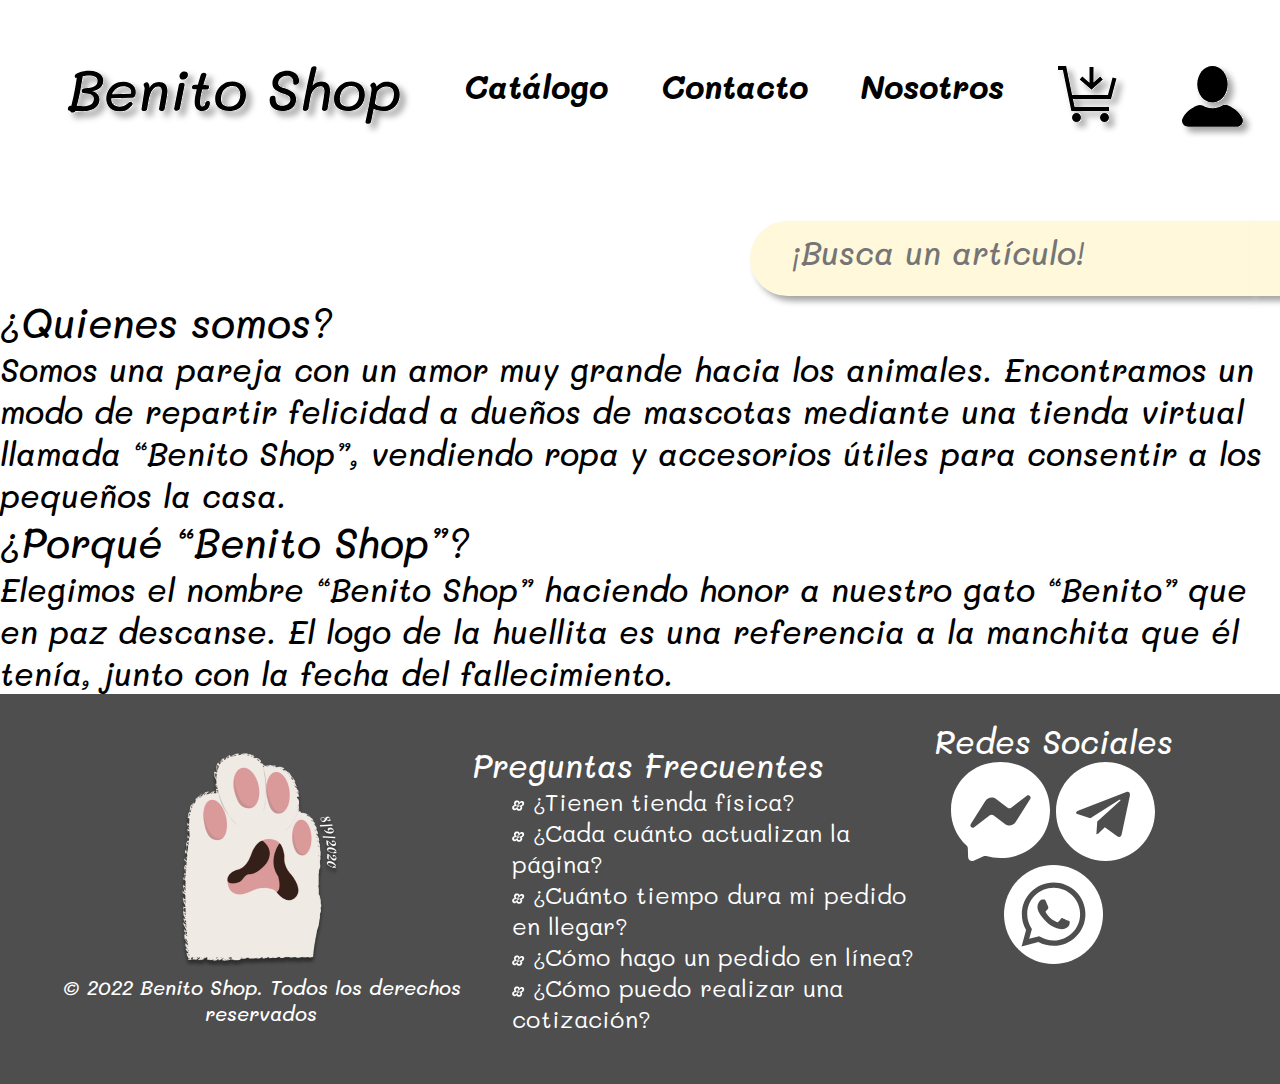
==== about_us.html @ 9e242aef "Se agregan archivos html" ====
<!DOCTYPE html>
<html lang="es">
<head>
  <meta charset="UTF-8">
  <meta http-equiv="X-UA-Compatible" content="IE=edge">
  <meta name="viewport" content="width=device-width, initial-scale=1.0">
  <!--Fuente-->
  <link rel="preconnect" href="https://fonts.googleapis.com">
  <link rel="preconnect" href="https://fonts.gstatic.com" crossorigin>
  <link href="https://fonts.googleapis.com/css2?family=Mali:ital,wght@0,200;0,300;0,400;0,500;0,600;0,700;1,200;1,300;1,400;1,500;1,600;1,700&display=swap" rel="stylesheet">
  <!--Hoja de estilos-->
  <link rel="icon" href="img/patita-logo.png">
  <link rel="stylesheet" href="css/styles.css">
  <title>NOSOTROS | Benito Shop</title>
</head>
<body>
  <div id="wrapper">
    <header>
      <nav>
        <div class="nav-principal">
          <ul>
            <li><a href="index.html"><img src="img/logo1.svg"></a></li>
            <li><a href="#">Catálogo</a></li>
            <li><a href="#">Contacto</a></li>
            <li><a href="about_us.html">Nosotros</a></li>
            <li><a href="#"><img src="img/Carrito.svg" alt="Enlace hacía carrito de compras"></a></li>
            <li><a href="#"><img src="img/user.svg" alt="Enlace hacia perfil"></a></li>
          </ul>
        </div>
        <div>
          <form>
            <div class="search-input">
              <input type="search" class="search-input__bar" name="search" placeholder="¡Busca un artículo!">
              <input class="button--submit" src="img/lupa.svg" type="image">
            </div>
          </form>
        </div>
      </nav>
    </header>

    <div class="content about-us blur-white">
      <div class="about-us__content">
        <h3>¿Quienes somos?</h3>
        <p>Somos una pareja con un amor muy grande hacia los animales. Encontramos un modo de repartir felicidad a dueños de mascotas mediante una tienda virtual llamada “Benito Shop”, vendiendo ropa y accesorios útiles para consentir a los pequeños la casa.</p>
      </div>
      <div class="about-us__content">
        <h3>¿Porqué “Benito Shop”?</h3>
        <p>Elegimos el nombre “Benito Shop” haciendo honor a nuestro gato “Benito” que en paz descanse. El logo de la huellita es una referencia a la manchita que él tenía, junto con la fecha del fallecimiento.</p>
      </div>
    </div>

    <footer class="footer">
      <div class="footer__copyright">
        <img class="copyright" src="img/patita-logo.png">
        <p>© 2022 Benito Shop. Todos los derechos reservados</p>
      </div>
      <div class="footer__questions">
        <p>Preguntas Frecuentes</p>
        <ul>
          <li><img src="img/punto.png"> ¿Tienen tienda física?</li>
          <li><img src="img/punto.png"> ¿Cada cuánto actualizan la página?</li>
          <li><img src="img/punto.png"> ¿Cuánto tiempo dura mi pedido en llegar?</li>
          <li><img src="img/punto.png"> ¿Cómo hago un pedido en línea?</li>
          <li><img src="img/punto.png"> ¿Cómo puedo realizar una cotización?</li>
        </ul>
      </div>
      <div class="footer__social">
        <p>Redes Sociales</p>
        <a href="https://www.facebook.com/messages/t/102359524991387"><img src="img/Messenger.svg" alt="Enlace vía Messenger"></a>
        <a href=""><img src="img/Telegram.svg" alt="Enlace vía Telegram"></a>
        <a href=""><img src="img/WhatsApp.svg" alt="Enlace vía WhatsApp"></a>
      </div>
    </footer>
  </div>
</body>
</html>
---- css/styles.css ----
@charset "UTF-8";
* {
  font-family: "Mali", cursive;
  margin: 0;
}

h1 {
  font-size: 75px;
  font-style: italic;
  font-weight: 600;
}

h2 {
  font-size: 64px;
  font-style: italic;
  font-weight: 500;
}

h3 {
  font-size: 40px;
  font-style: italic;
  font-weight: 500;
}

p {
  font-size: 32px;
  font-style: italic;
  font-weight: 500;
}

.design-text p {
  margin: 20px;
}

/*Navegación*/
.nav-principal ul {
  list-style: none;
  display: flex;
  justify-content: space-around;
  margin-top: 65px;
  margin-bottom: 75px;
}

.nav-principal a {
  text-decoration: none;
  color: black;
  font-style: italic;
  font-weight: 700;
  font-size: 32px;
}

.nav-principal a:hover {
  transition: all 0.2s;
  text-shadow: 5px 5px 6px rgba(0, 0, 0, 0.36);
}

.nav-principal svg:hover {
  box-shadow: 5px 5px 6px rgba(0, 0, 0, 0.36);
}

.search-input {
  display: flex;
  align-items: center;
  margin-left: 750px;
}

.search-input__bar {
  box-shadow: 5px 5px 6px rgba(0, 0, 0, 0.36);
  min-height: 75px;
  min-width: 500px;
  padding: 10px 5px;
  font-size: 15px;
  border: none;
  background: #FFF8DB;
  border-radius: 87px 0px 0px 87px;
}

.search-input__bar::placeholder {
  padding-left: 37px;
  font-style: italic;
  font-weight: 500;
  font-size: 32px;
}

.button--submit {
  box-shadow: 5px 5px 6px rgba(0, 0, 0, 0.36);
  min-height: 65px;
  padding: 5px 50px;
  border: none;
  border-radius: 0px 87px 87px 0px;
  background: #FFF8DB;
  transition: background-color 0.3s ease-in-out;
  width: 30px;
}

.search-input__bar:focus {
  padding-left: 37px;
  font-style: italic;
  font-weight: 500;
  font-size: 32px;
  outline: none;
}

/*Botones*/
.button-white--big {
  background: white;
  border-radius: 25px;
  border: none;
  box-shadow: 10px 12px 7px -1px rgba(0, 0, 0, 0.25);
  color: black;
  font-size: 44px;
  font-style: italic;
  font-weight: 700;
  padding: 18px;
  text-decoration: none;
}

.button-white--small {
  background: white;
  border-radius: 19px;
  border: none;
  box-shadow: 10px 12px 7px -1px rgba(0, 0, 0, 0.25);
  color: black;
  font-size: 23px;
  font-style: italic;
  font-weight: 500;
  padding: 18px;
  text-decoration: none;
}

.button-white--x {
  background: white;
  border-radius: 42px;
  border: none;
  box-shadow: 10px 12px 7px -1px rgba(0, 0, 0, 0.25);
  color: black;
  font-size: 55px;
  font-weight: 500;
  padding: 5px 40px;
  text-decoration: none;
}

.button-white--big:hover, .button-white--small:hover, .button-white--x:hover {
  background: #D6D6D6;
  transition: all 0.2s;
}

.button-white--big:active, .button-white--small:active, .button-white--x:hover {
  background: #C0C0C0;
  color: white;
}

.button-yellow--small {
  background: #FEEB9C;
  border-radius: 20px;
  box-shadow: 10px 12px 7px -1px rgba(0, 0, 0, 0.25);
  color: black;
  font-size: 30px;
  font-weight: 500;
  padding: 10px 40px;
  text-decoration: none;
}

.button-yellow--small2 {
  background: #FFF8DB;
  border-radius: 20px;
  box-shadow: 10px 12px 7px -1px rgba(0, 0, 0, 0.25);
  color: black;
  font-size: 30px;
  font-weight: 500;
  padding: 10px 40px;
  text-decoration: none;
}

.button-yellow--small:hover, .button-yellow--small2:hover {
  background: #DFC764;
  transition: all 0.2s;
}

.button-yellow--small:active, .button-yellow--small2:active {
  background: #C6B058;
  color: white;
}

/*Paleta Colores*/
.color-containers {
  border: 1px solid black;
  padding: 15px 10px;
  width: 5%;
}

.color1 {
  background: #C6B058;
}

.color2 {
  background: #DFC764;
}

.color3 {
  background: #FEEB9C;
}

.color4 {
  background: rgba(223, 199, 100, 0.39);
}

.color5 {
  background: #FFF8DB;
}

.color6 {
  background: black;
  color: white;
}

.color7 {
  background: #D9D9D9;
}

.color8 {
  background: #6A6A6A;
}

.color9 {
  background: #C0C0C0;
}

.color10 {
  background: #D6D6D6;
}

.color11 {
  background: white;
}

/*Footer*/
footer {
  padding: 0;
  align-items: center;
  background: #4E4E4E;
  color: white;
  display: flex;
  justify-content: space-between;
  padding: 50px;
}

.footer__questions ul {
  align-items: center;
  font-size: 24px;
  list-style: none;
  text-decoration: none;
}

.footer__copyright {
  text-align: center;
}
.footer__copyright p {
  font-size: 20px;
}

.footer__social {
  margin-right: 50px;
  position: relative;
  text-align: center;
  top: -45px;
}

.cart-page {
  width: 100vw;
}

/*# sourceMappingURL=styles.css.map */
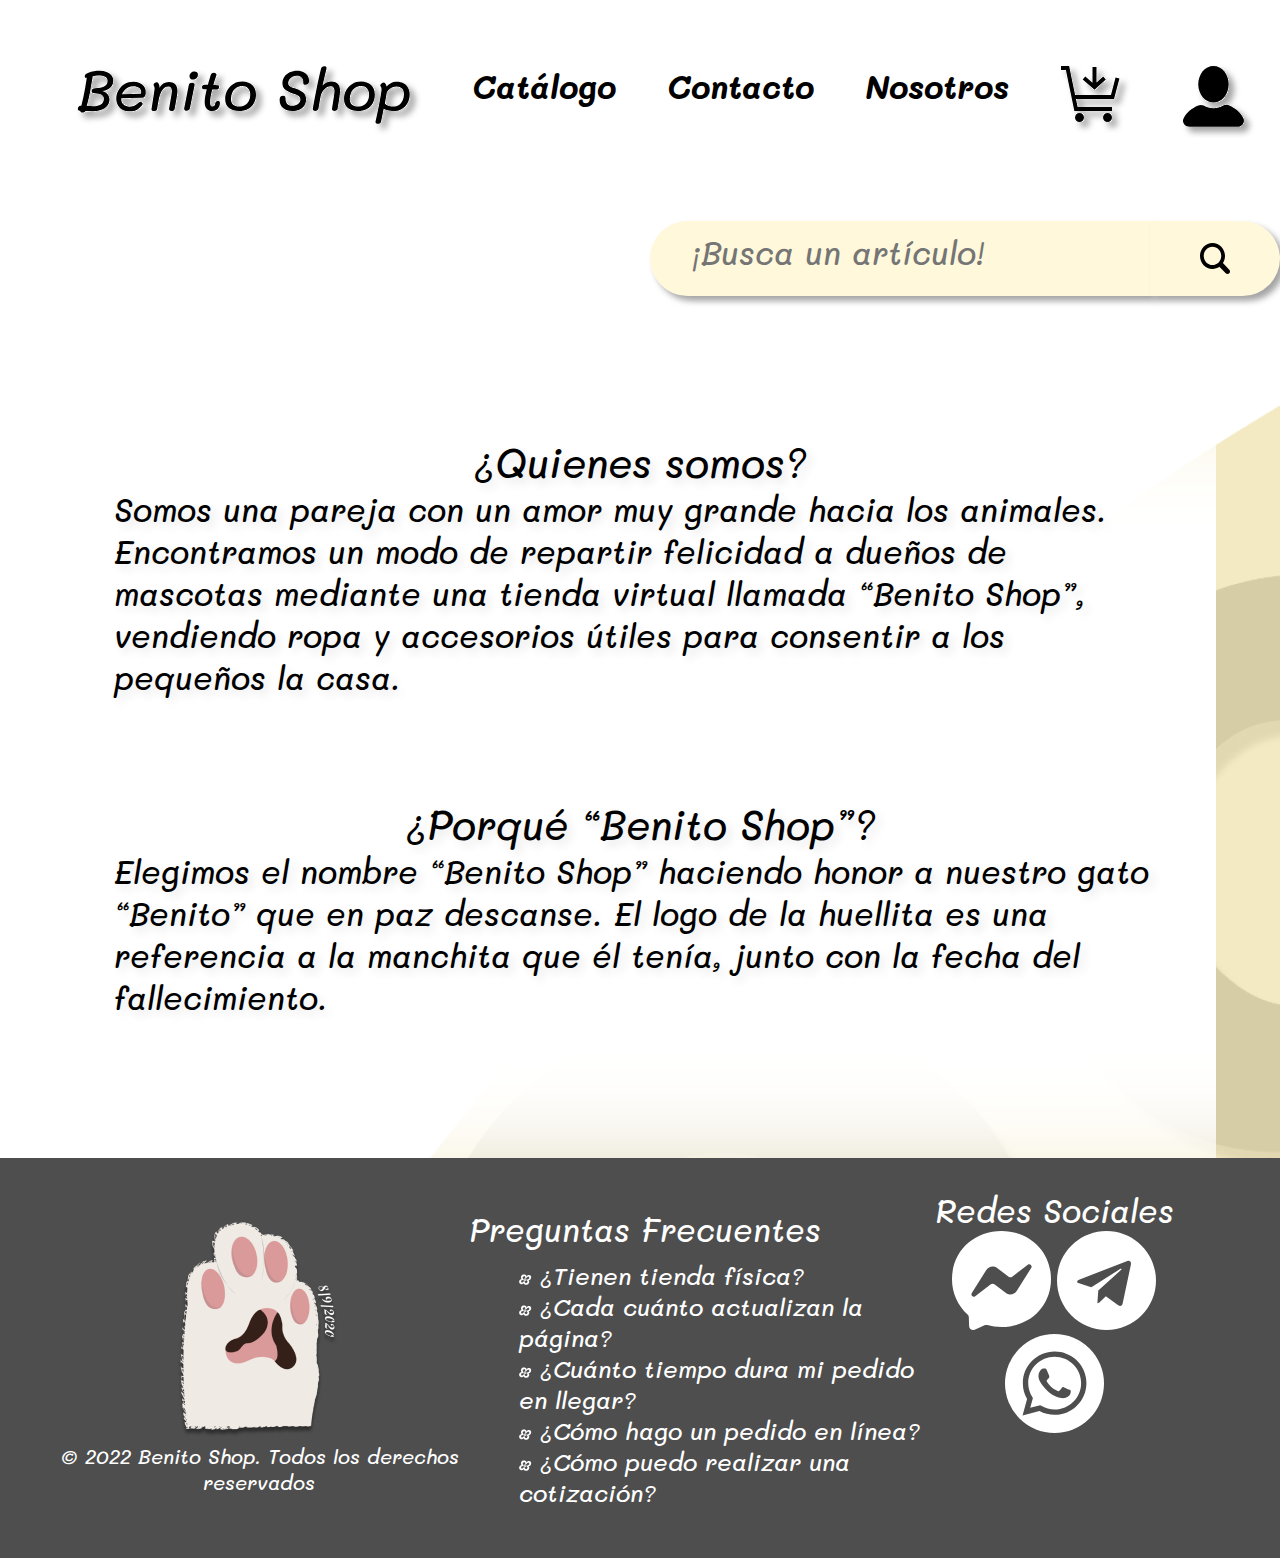
==== commit d7d430bb: "Se agrega página de contact" ====
--- a/about_us.html
+++ b/about_us.html
@@ -1,5 +1,5 @@
 <!DOCTYPE html>
-<html lang="es">
+<html lang="en">
 <head>
   <meta charset="UTF-8">
   <meta http-equiv="X-UA-Compatible" content="IE=edge">
--- a/css/styles.css
+++ b/css/styles.css
@@ -28,10 +28,6 @@
   font-weight: 500;
 }
 
-.design-text p {
-  margin: 20px;
-}
-
 /*Navegación*/
 .nav-principal ul {
   list-style: none;
@@ -54,14 +50,10 @@
   text-shadow: 5px 5px 6px rgba(0, 0, 0, 0.36);
 }
 
-.nav-principal svg:hover {
-  box-shadow: 5px 5px 6px rgba(0, 0, 0, 0.36);
-}
-
 .search-input {
   display: flex;
   align-items: center;
-  margin-left: 750px;
+  margin-left: 650px;
 }
 
 .search-input__bar {
@@ -71,11 +63,11 @@
   padding: 10px 5px;
   font-size: 15px;
   border: none;
-  background: #FFF8DB;
+  background: #fff8DB;
   border-radius: 87px 0px 0px 87px;
 }
 
-.search-input__bar::placeholder {
+.search-input__bar::placeholder, textarea {
   padding-left: 37px;
   font-style: italic;
   font-weight: 500;
@@ -88,7 +80,7 @@
   padding: 5px 50px;
   border: none;
   border-radius: 0px 87px 87px 0px;
-  background: #FFF8DB;
+  background: #fff8DB;
   transition: background-color 0.3s ease-in-out;
   width: 30px;
 }
@@ -141,17 +133,19 @@
 }
 
 .button-white--big:hover, .button-white--small:hover, .button-white--x:hover {
-  background: #D6D6D6;
-  transition: all 0.2s;
+  background: #d6d6d6;
+  transition: all 0.3s ease-in-out;
+  box-shadow: 2px 1px 16px 5px rgba(0, 0, 0, 0.404);
 }
 
 .button-white--big:active, .button-white--small:active, .button-white--x:hover {
-  background: #C0C0C0;
+  background: #c0c0c0;
   color: white;
+  transform: scale(0.8);
 }
 
 .button-yellow--small {
-  background: #FEEB9C;
+  background: #feeb9c;
   border-radius: 20px;
   box-shadow: 10px 12px 7px -1px rgba(0, 0, 0, 0.25);
   color: black;
@@ -162,7 +156,7 @@
 }
 
 .button-yellow--small2 {
-  background: #FFF8DB;
+  background: #fff8db;
   border-radius: 20px;
   box-shadow: 10px 12px 7px -1px rgba(0, 0, 0, 0.25);
   color: black;
@@ -173,13 +167,41 @@
 }
 
 .button-yellow--small:hover, .button-yellow--small2:hover {
-  background: #DFC764;
+  background: #dfc764;
   transition: all 0.2s;
+  transition: all 0.3s ease-in-out;
+  box-shadow: 2px 1px 16px 5px rgba(0, 0, 0, 0.404);
 }
 
 .button-yellow--small:active, .button-yellow--small2:active {
-  background: #C6B058;
+  background: #c6b058;
   color: white;
+  transform: scale(0.8);
+}
+
+.contact__form label {
+  font-size: 32px;
+  font-style: italic;
+  font-weight: 500;
+  line-height: 42px;
+  padding: 15px;
+}
+
+.contact__input {
+  background: #fff8DB;
+  border-radius: 23px;
+  border: none;
+  box-shadow: 10px 12px 7px -1px rgba(0, 0, 0, 0.25);
+  font-size: 32px;
+  font-style: italic;
+  font-weight: 500;
+  min-height: 72px;
+  min-width: 400px;
+  padding: 15px;
+}
+
+.contact__input:focus {
+  outline: none;
 }
 
 /*Paleta Colores*/
@@ -190,15 +212,15 @@
 }
 
 .color1 {
-  background: #C6B058;
+  background: #c6b058;
 }
 
 .color2 {
-  background: #DFC764;
+  background: #dfc764;
 }
 
 .color3 {
-  background: #FEEB9C;
+  background: #feeb9c;
 }
 
 .color4 {
@@ -206,7 +228,7 @@
 }
 
 .color5 {
-  background: #FFF8DB;
+  background: #fff8dB;
 }
 
 .color6 {
@@ -215,19 +237,19 @@
 }
 
 .color7 {
-  background: #D9D9D9;
+  background: #4e4e4e;
 }
 
 .color8 {
-  background: #6A6A6A;
+  background: #6a6a6a;
 }
 
 .color9 {
-  background: #C0C0C0;
+  background: #c0c0c0;
 }
 
 .color10 {
-  background: #D6D6D6;
+  background: #d6d6d6;
 }
 
 .color11 {
@@ -266,8 +288,324 @@
   top: -45px;
 }
 
+#wrapper {
+  width: 100%;
+  height: 100%;
+  background-image: url(../img/Fondo.png);
+  background-repeat: no-repeat;
+}
+
+.content {
+  margin: 0 auto;
+  width: 90%;
+}
+
+.principal-ad {
+  margin-top: 150px;
+  padding: 75px 0px 75px 75px;
+  width: 60%;
+  background: #FEEB9C;
+  box-shadow: 10px 12px 7px -1px rgba(0, 0, 0, 0.25);
+  border-radius: 84px;
+}
+
+.principal-ad h1 {
+  text-shadow: 0px 4px 4px rgba(0, 0, 0, 0.25), 0px 4px 4px rgba(0, 0, 0, 0.25);
+  margin-bottom: 40px;
+}
+
+.principal-ad p {
+  font-weight: bold;
+  margin-bottom: -15px;
+}
+
+.principal-ad a {
+  padding: 30px 40px;
+  margin-top: 30px;
+  margin-left: 575px;
+}
+
+.second-ad {
+  padding-bottom: 150px;
+}
+
+.second-ad--box {
+  position: relative;
+  margin: 0 auto;
+  text-align: center;
+  margin-top: 150px;
+  padding-bottom: 150px;
+  padding: 20px 0px 20px 20px;
+  width: 75%;
+  background: #FEEB9C;
+  box-shadow: 10px 12px 7px -1px rgba(0, 0, 0, 0.25);
+  border-radius: 36px;
+}
+
+.second-ad--box a {
+  position: absolute;
+  left: 550px;
+}
+
+.product-card {
+  margin-bottom: -320px;
+}
+
+.product-card--box {
+  padding: 0px 0px 60px 0px;
+  text-align: center;
+  width: 40%;
+  position: relative;
+  background: #feeb9c;
+  box-shadow: 10px 12px 7px -1px rgba(0, 0, 0, 0.25);
+  border-radius: 84px;
+  margin-top: 150px;
+}
+
+.product-card--box img:hover {
+  transition: all 1.2s;
+  transform: scale(1.1);
+}
+
+.product-card--box a {
+  position: absolute;
+  top: 520px;
+  left: 20px;
+}
+
+.product-card__small-box {
+  position: absolute;
+  width: 40%;
+  padding: 40px;
+  background: #fff8db;
+  border-radius: 160px 0px 86px;
+  bottom: 0;
+  right: 0;
+}
+
+.product-card__small-box:hover {
+  box-shadow: -5px -8px 7px rgba(0, 0, 0, 0.25);
+  transition: all 1s;
+}
+
+.product-card__box--white {
+  background-image: url(../img/blur-rectangle2.svg);
+  background-repeat: no-repeat;
+  text-shadow: 5px 5px 10px rgba(0, 0, 0, 0.103);
+  text-align: center;
+  padding: 50px;
+  left: 750px;
+  bottom: 600px;
+  position: relative;
+  width: 45%;
+}
+
+.product-card__box--white button {
+  position: relative;
+  top: 60px;
+}
+
+.product-card--especifications, ul {
+  font-size: 32px;
+  font-style: italic;
+  font-weight: 500;
+  margin-top: 10px;
+  list-style: none;
+  padding-left: 50px;
+  text-align: start;
+}
+
+.about-us {
+  background-image: url(../img/blur-rectangle.svg);
+  background-repeat: no-repeat;
+  text-shadow: 5px 5px 10px rgba(0, 0, 0, 0.103);
+  padding-bottom: 90px;
+  padding-top: 90px;
+}
+
+.about-us__content {
+  padding: 50px;
+  display: block;
+}
+
+.about-us h3 {
+  text-align: center;
+}
+
 .cart-page {
   width: 100vw;
 }
 
+.contact h2 {
+  text-align: center;
+  margin-top: 150px;
+}
+
+.contact__form {
+  display: flex;
+  flex-wrap: wrap;
+  justify-content: space-between;
+  margin: 150px 320px;
+}
+
+.contact__form button {
+  margin-left: 450px;
+  margin-top: 130px;
+}
+
+.contact__form label, .contact__form--p {
+  display: block;
+  font-size: 32px;
+  font-style: italic;
+  font-weight: 500;
+  line-height: 42px;
+  padding: 15px;
+}
+
+.contact__input {
+  background: #fff8DB;
+  border-radius: 23px;
+  border: none;
+  box-shadow: 10px 12px 7px -1px rgba(0, 0, 0, 0.25);
+  font-size: 32px;
+  font-style: italic;
+  font-weight: 500;
+  margin-bottom: 90px;
+  min-height: 72px;
+  min-width: 400px;
+  padding: 15px;
+}
+
+.contact__input--email {
+  background: #fff8DB;
+  border-radius: 23px;
+  border: none;
+  box-shadow: 10px 12px 7px -1px rgba(0, 0, 0, 0.25);
+  font-size: 32px;
+  font-style: italic;
+  font-weight: 500;
+  margin-bottom: 90px;
+  min-height: 72px;
+  padding: 15px;
+  width: 1043px;
+}
+
+.contact__box-text {
+  background: #fff8DB;
+  border-radius: 25px;
+  border: none;
+  box-shadow: 10px 12px 7px -1px rgba(0, 0, 0, 0.25);
+  display: block;
+  margin-bottom: 20px;
+  min-height: 268px;
+  padding: 15px;
+  width: 1043px;
+}
+
+.contact__input:focus, .contact__input--email:focus, .contact__box-text:focus {
+  box-shadow: 2px 1px 16px 5px rgba(0, 0, 0, 0.404);
+  transition: all 0.3s ease-in-out;
+  outline: none;
+}
+
+.contact__input:hover, .contact__input--email:hover, .contact__input--email:hover, .contact__box-text:hover {
+  transition: all 0.3s ease-in-out;
+  box-shadow: 2px 1px 16px 5px rgba(0, 0, 0, 0.404);
+}
+
+.contact__input:active, .contact__input:valid, .contact__input--email:active, .contact__input--email:active, .contact__box-text:active, button:active {
+  transform: scale(0.8);
+}
+
+.sections-container {
+  display: flex;
+  flex-direction: column;
+  align-items: center;
+}
+
+.section-container {
+  width: 1448px;
+  height: 518px;
+  margin: 39px 0 39px 0;
+}
+.section-container img {
+  width: 300px;
+  height: 300px;
+}
+
+.products-info-container {
+  display: flex;
+  justify-content: space-around;
+}
+
+.products-topic {
+  width: 666px;
+  height: 83px;
+  display: flex;
+  align-items: center;
+  justify-content: space-around;
+}
+
+.product-square {
+  width: 628px;
+  height: 422px;
+  display: flex;
+  flex-direction: column-reverse;
+  justify-content: center;
+  align-items: center;
+  background-color: #FEEB9C;
+  border-radius: 36px;
+  box-shadow: 10px 10px 12px #6a6a6a;
+}
+
+.price-square {
+  background-color: #fff8dB;
+  width: 284px;
+  height: 180px;
+  border-top-left-radius: 400px 200px;
+  border-bottom-right-radius: 36px;
+  position: relative;
+  top: -181px;
+  left: 343px;
+}
+
+.price-position {
+  position: relative;
+  top: 86px;
+  left: 79px;
+}
+
+.divs {
+  border: solid red;
+}
+
+.product-square__beige {
+  width: 628px;
+  height: 422px;
+  display: flex;
+  flex-direction: column-reverse;
+  justify-content: center;
+  align-items: center;
+  background-color: #FFF8DB;
+  border-radius: 36px;
+  box-shadow: 10px 10px 12px #6a6a6a;
+  margin-bottom: 20px;
+}
+
+.option-product {
+  position: relative;
+  top: -144px;
+  left: 452px;
+}
+
+.section-topic {
+  width: 1382px;
+  height: 83px;
+  display: flex;
+  flex-direction: row;
+  align-items: center;
+  gap: 356px;
+  margin-top: 200px;
+}
+
 /*# sourceMappingURL=styles.css.map */
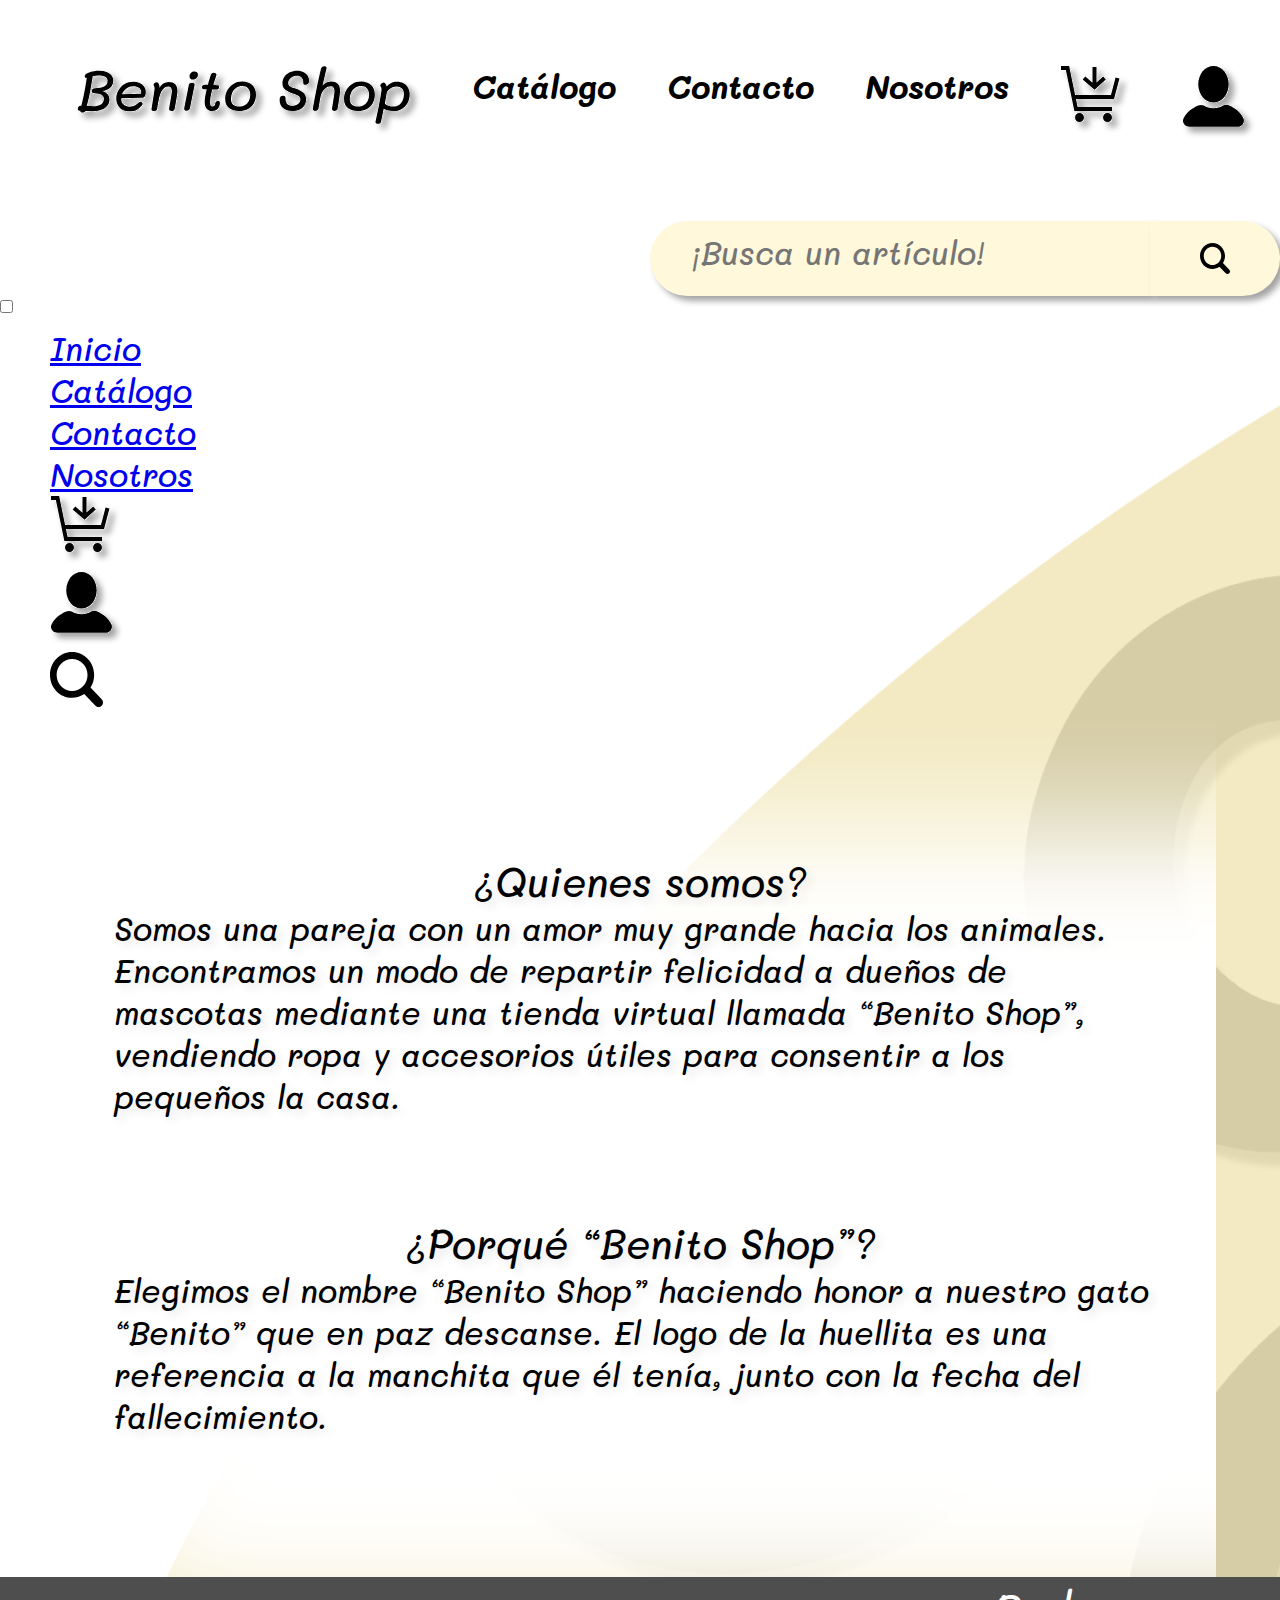
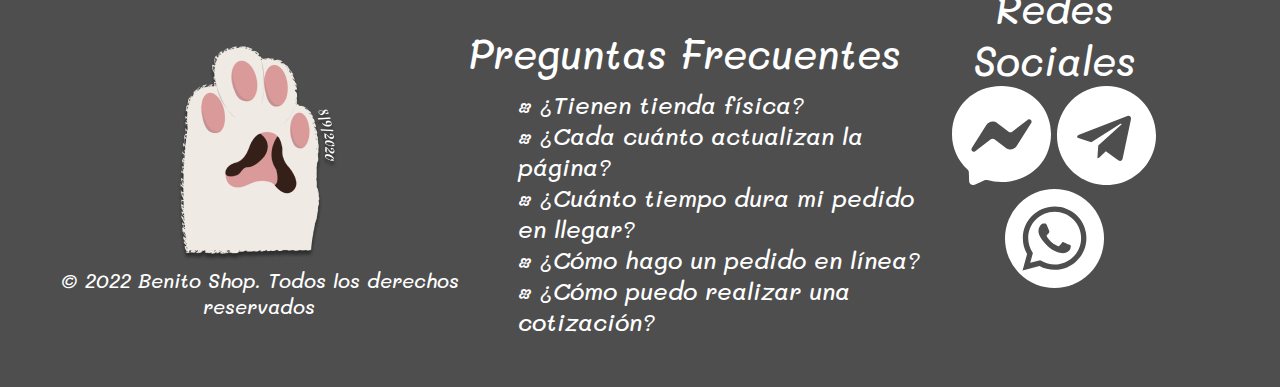
==== commit d4443f82: "Se agrega responsive" ====
--- a/about_us.html
+++ b/about_us.html
@@ -36,6 +36,23 @@
           </form>
         </div>
       </nav>
+      <nav role="navigation">
+        <div id="menuToggle">
+          <input type="checkbox"/>
+          <span></span>
+          <span></span>
+          <span></span>
+          <ul id="menu">
+            <a href="#"><li>Inicio</li></a>
+            <a href="#"><li>Catálogo</li></a>
+            <a href="#"><li>Contacto</li></a>
+            <a href="#"><li>Nosotros</li></a>
+            <a href="#"><li><img src="img/Carrito.svg" alt="Enlace hacía carrito de compras"></li></a>
+            <a href="#"><li><img src="img/user.svg" alt="Enlace hacia perfil"></li></a>
+            <a href="#"><li><img src="img/lupa.svg"></li></a>
+          </ul>
+        </div>
+      </nav>
     </header>
 
     <div class="content about-us blur-white">
@@ -48,24 +65,23 @@
         <p>Elegimos el nombre “Benito Shop” haciendo honor a nuestro gato “Benito” que en paz descanse. El logo de la huellita es una referencia a la manchita que él tenía, junto con la fecha del fallecimiento.</p>
       </div>
     </div>
-
     <footer class="footer">
       <div class="footer__copyright">
         <img class="copyright" src="img/patita-logo.png">
         <p>© 2022 Benito Shop. Todos los derechos reservados</p>
       </div>
       <div class="footer__questions">
-        <p>Preguntas Frecuentes</p>
+        <h3>Preguntas Frecuentes</h3>
         <ul>
-          <li><img src="img/punto.png"> ¿Tienen tienda física?</li>
-          <li><img src="img/punto.png"> ¿Cada cuánto actualizan la página?</li>
-          <li><img src="img/punto.png"> ¿Cuánto tiempo dura mi pedido en llegar?</li>
-          <li><img src="img/punto.png"> ¿Cómo hago un pedido en línea?</li>
-          <li><img src="img/punto.png"> ¿Cómo puedo realizar una cotización?</li>
+          <li>• ¿Tienen tienda física?</li>
+          <li>• ¿Cada cuánto actualizan la página?</li>
+          <li>• ¿Cuánto tiempo dura mi pedido en llegar?</li>
+          <li>• ¿Cómo hago un pedido en línea?</li>
+          <li>• ¿Cómo puedo realizar una cotización?</li>
         </ul>
       </div>
       <div class="footer__social">
-        <p>Redes Sociales</p>
+        <h3>Redes Sociales</h3>
         <a href="https://www.facebook.com/messages/t/102359524991387"><img src="img/Messenger.svg" alt="Enlace vía Messenger"></a>
         <a href=""><img src="img/Telegram.svg" alt="Enlace vía Telegram"></a>
         <a href=""><img src="img/WhatsApp.svg" alt="Enlace vía WhatsApp"></a>
--- a/css/styles.css
+++ b/css/styles.css
@@ -436,6 +436,227 @@
   width: 100vw;
 }
 
+.cart {
+  width: 93%;
+  margin: 0 auto;
+  margin-top: 20px;
+  position: relative;
+  margin-bottom: 100px;
+}
+
+.cart-block {
+  width: 100%;
+  background-color: #FEEB9C;
+  box-shadow: 10px 12px 7px -1px rgba(0, 0, 0, 0.25);
+  border-radius: 84px;
+  min-height: 650px;
+}
+
+.cart-block__table {
+  display: flex;
+  justify-content: space-around;
+  width: 100%;
+}
+
+.cart-product-column {
+  width: 35%;
+  padding: 0;
+  display: flex;
+  flex-direction: column;
+  justify-content: space-between;
+  align-items: center;
+  margin-top: 30px;
+  gap: 15px;
+}
+
+.cart-product-column__product {
+  background: #FFF8DB;
+  border-radius: 17px;
+  box-shadow: 10px 12px 7px -1px rgba(0, 0, 0, 0.25);
+  padding: 18px;
+  width: 100%;
+}
+
+.cart-price-column {
+  width: 18%;
+  padding: 0;
+  display: flex;
+  flex-direction: column;
+  justify-content: space-between;
+  align-items: center;
+  margin-top: 30px;
+  gap: 15px;
+}
+
+.cart-price-column__price {
+  background: #FFF8DB;
+  border-radius: 17px;
+  box-shadow: 10px 12px 7px -1px rgba(0, 0, 0, 0.25);
+  padding: 18px;
+  width: 100%;
+}
+
+.cart-amount-column {
+  width: 18%;
+  padding: 0;
+  display: flex;
+  flex-direction: column;
+  justify-content: space-between;
+  align-items: center;
+  margin-top: 30px;
+  gap: 15px;
+}
+
+.cart-amount-column__amount {
+  background: #FFF8DB;
+  border-radius: 17px;
+  box-shadow: 10px 12px 7px -1px rgba(0, 0, 0, 0.25);
+  padding: 18px;
+  width: 24%;
+  display: flex;
+  justify-content: space-between;
+}
+
+.cart-amount-column-amount__buttons {
+  font-size: 0px;
+  display: flex;
+  flex-direction: column;
+  justify-content: space-around;
+}
+
+.cart-amount-column-amount-button {
+  padding: 2px;
+}
+
+.cart-amount-column-amount-button-reverse {
+  transform: rotate(180deg);
+}
+
+.cart-delete-column {
+  width: 4%;
+  padding: 0;
+  display: flex;
+  flex-direction: column;
+  justify-content: flex-end;
+  margin-top: 30px;
+  gap: 15px;
+}
+
+.cart-buttom-buttons {
+  width: 89%;
+  display: flex;
+  justify-content: space-between;
+  margin: 0 auto;
+  position: absolute;
+  top: 95%;
+  left: 6%;
+}
+
+.cart-buttom-buttons__button {
+  text-decoration: none;
+  background: #FFFFFF;
+  box-shadow: 10px 12px 7px rgba(0, 0, 0, 0.25);
+  border-radius: 25px;
+  color: black;
+  padding: 1%;
+}
+
+@media (max-width: 640px) {
+  h2 {
+    font-size: 25px;
+  }
+  h3 {
+    font-size: 22px;
+  }
+  p {
+    font-size: 21px;
+  }
+  .cart-block {
+    min-height: 500px;
+  }
+  .cart-product-column__product {
+    padding: 18px 0;
+  }
+  .cart-price-column__price {
+    padding: 18px 0;
+  }
+  .cart-delete-column {
+    gap: 65px;
+  }
+  .cart-delete-column__button {
+    width: 18px;
+  }
+}
+@media (min-width: 641px) and (max-width: 1100px) {
+  h2 {
+    font-size: 35px;
+  }
+  h3 {
+    font-size: 32px;
+  }
+  p {
+    font-size: 31px;
+  }
+  .cart-block {
+    min-height: 600px;
+  }
+  .cart-product-column__product {
+    padding: 10px;
+  }
+  .cart-price-column__price {
+    padding: 10px;
+  }
+  .cart-delete-column {
+    gap: 50px;
+  }
+  .cart-delete-column__button {
+    width: 25px;
+  }
+}
+.cart-empty-content {
+  width: 93%;
+  margin: 0 auto;
+  margin-top: 20px;
+  position: relative;
+  margin-bottom: 100px;
+}
+.cart-empty-content a {
+  color: black;
+}
+.cart-empty-content h2 {
+  font-weight: 700;
+}
+
+.cart-empty-block {
+  width: 100%;
+  background-color: #FEEB9C;
+  box-shadow: 10px 12px 7px -1px rgba(0, 0, 0, 0.25);
+  border-radius: 84px;
+  min-height: 650px;
+  display: flex;
+  flex-direction: column;
+  align-items: center;
+  text-align: center;
+  padding: 50px 0;
+}
+
+.cart-empty-buttom-button {
+  background: #FFFFFF;
+  box-shadow: 10px 12px 7px rgba(0, 0, 0, 0.25);
+  border-radius: 25px;
+  padding: 1%;
+  justify-content: space-between;
+  position: absolute;
+  top: 95%;
+  left: 10%;
+}
+.cart-empty-buttom-button a {
+  text-decoration: none;
+}
+.cart-empty-buttom-button a h3 {
+  font-weight: 600;
+}
+
 .contact h2 {
   text-align: center;
   margin-top: 150px;
@@ -529,8 +750,8 @@
   margin: 39px 0 39px 0;
 }
 .section-container img {
-  width: 300px;
-  height: 300px;
+  width: 70%;
+  height: 100%;
 }
 
 .products-info-container {
@@ -546,7 +767,84 @@
   justify-content: space-around;
 }
 
-.product-square {
+.price-position {
+  position: relative;
+  top: 86px;
+  left: 79px;
+}
+
+@media (max-width: 640px) {
+  #wrapper {
+    width: 1277px;
+  }
+  .products-info-container {
+    display: block;
+  }
+  .section-container {
+    height: 1147px;
+    width: 814px;
+  }
+  .nav-principal ul {
+    width: 1177px;
+  }
+  .search-input {
+    display: flex;
+    align-items: center;
+    margin-left: 361px;
+  }
+  .product-square__yellow {
+    width: 785px;
+    height: 422px;
+  }
+  footer {
+    width: 1229px;
+  }
+}
+@media (min-width: 641px) and (max-width: 960px) {
+  #wrapper {
+    width: 1331px;
+  }
+  .nav-principal ul {
+    width: 1180px;
+  }
+  .search-input {
+    display: flex;
+    align-items: center;
+    margin-left: 361px;
+  }
+  .products-info-container {
+    width: 1302px;
+  }
+  .section-container {
+    width: 1392px;
+  }
+  footer {
+    width: 1263px;
+  }
+}
+@media (min-width: 961px) and (max-width: 1024px) {
+  #wrapper {
+    width: 1331px;
+  }
+  .nav-principal ul {
+    width: 1180px;
+  }
+  .search-input {
+    display: flex;
+    align-items: center;
+    margin-left: 361px;
+  }
+  .products-info-container {
+    width: 1302px;
+  }
+  .section-container {
+    width: 1388px;
+  }
+  footer {
+    width: 1263px;
+  }
+}
+.product-square__yellow {
   width: 628px;
   height: 422px;
   display: flex;
@@ -558,6 +856,22 @@
   box-shadow: 10px 10px 12px #6a6a6a;
 }
 
+@media (max-width: 640px) {
+  .product-square__yellow {
+    width: 823px;
+    height: 422px;
+  }
+}
+@media (min-width: 641px) and (max-width: 960px) {
+  .product-square__yellow {
+    width: 525px;
+  }
+}
+@media (min-width: 961px) and (max-width: 1024px) {
+  .product-square__yellow {
+    width: 570px;
+  }
+}
 .price-square {
   background-color: #fff8dB;
   width: 284px;
@@ -569,16 +883,124 @@
   left: 343px;
 }
 
-.price-position {
+@media (max-width: 640px) {
+  .price-square {
+    top: -181px;
+    left: 537px;
+  }
+}
+@media (min-width: 641px) and (max-width: 960px) {
+  .price-square {
+    top: -179px;
+    left: 240px;
+  }
+}
+@media (min-width: 961px) and (max-width: 1024px) {
+  .price-square {
+    left: 285px;
+  }
+}
+.option-product {
   position: relative;
-  top: 86px;
-  left: 79px;
-}
-
-.divs {
-  border: solid red;
-}
-
+  top: -144px;
+  left: 452px;
+}
+
+.section-topic {
+  width: 1382px;
+  height: 83px;
+  display: flex;
+  flex-direction: row;
+  align-items: center;
+  gap: 356px;
+  margin-top: 200px;
+}
+
+@media (max-width: 640px) {
+  #wrapper {
+    width: 1277px;
+  }
+  .products-info-container {
+    display: block;
+  }
+  .section-container {
+    height: 1004px;
+    width: 870px;
+  }
+  .section-topic {
+    width: 867px;
+  }
+  .nav-principal ul {
+    width: 1177px;
+  }
+  .search-input {
+    display: flex;
+    align-items: center;
+    margin-left: 361px;
+  }
+  .option-product {
+    left: 631px;
+  }
+  footer {
+    width: 1229px;
+  }
+}
+@media (min-width: 641px) and (max-width: 960px) {
+  #wrapper {
+    width: 1331px;
+  }
+  .nav-principal ul {
+    width: 1180px;
+  }
+  .search-input {
+    display: flex;
+    align-items: center;
+    margin-left: 361px;
+  }
+  .section-topic {
+    width: 1228px;
+  }
+  .products-info-container {
+    width: 1302px;
+  }
+  .section-container {
+    width: 1392px;
+  }
+  .option-product {
+    left: 378px;
+  }
+  footer {
+    width: 1263px;
+  }
+}
+@media (min-width: 961px) and (max-width: 1024px) {
+  #wrapper {
+    width: 1331px;
+  }
+  .nav-principal ul {
+    width: 1180px;
+  }
+  .search-input {
+    display: flex;
+    align-items: center;
+    margin-left: 361px;
+  }
+  .section-topic {
+    width: 1286px;
+  }
+  .products-info-container {
+    width: 1302px;
+  }
+  .section-container {
+    width: 1388px;
+  }
+  .option-product {
+    left: 419px;
+  }
+  footer {
+    width: 1263px;
+  }
+}
 .product-square__beige {
   width: 628px;
   height: 422px;
@@ -592,20 +1014,21 @@
   margin-bottom: 20px;
 }
 
-.option-product {
-  position: relative;
-  top: -144px;
-  left: 452px;
-}
-
-.section-topic {
-  width: 1382px;
-  height: 83px;
-  display: flex;
-  flex-direction: row;
-  align-items: center;
-  gap: 356px;
-  margin-top: 200px;
+@media (max-width: 640px) {
+  .product-square__beige {
+    width: 823px;
+    height: 422px;
+  }
+}
+@media (min-width: 641px) and (max-width: 960px) {
+  .product-square__beige {
+    width: 525px;
+  }
+}
+@media (min-width: 961px) and (max-width: 1024px) {
+  .product-square__beige {
+    width: 570px;
+  }
 }
 
 /*# sourceMappingURL=styles.css.map */
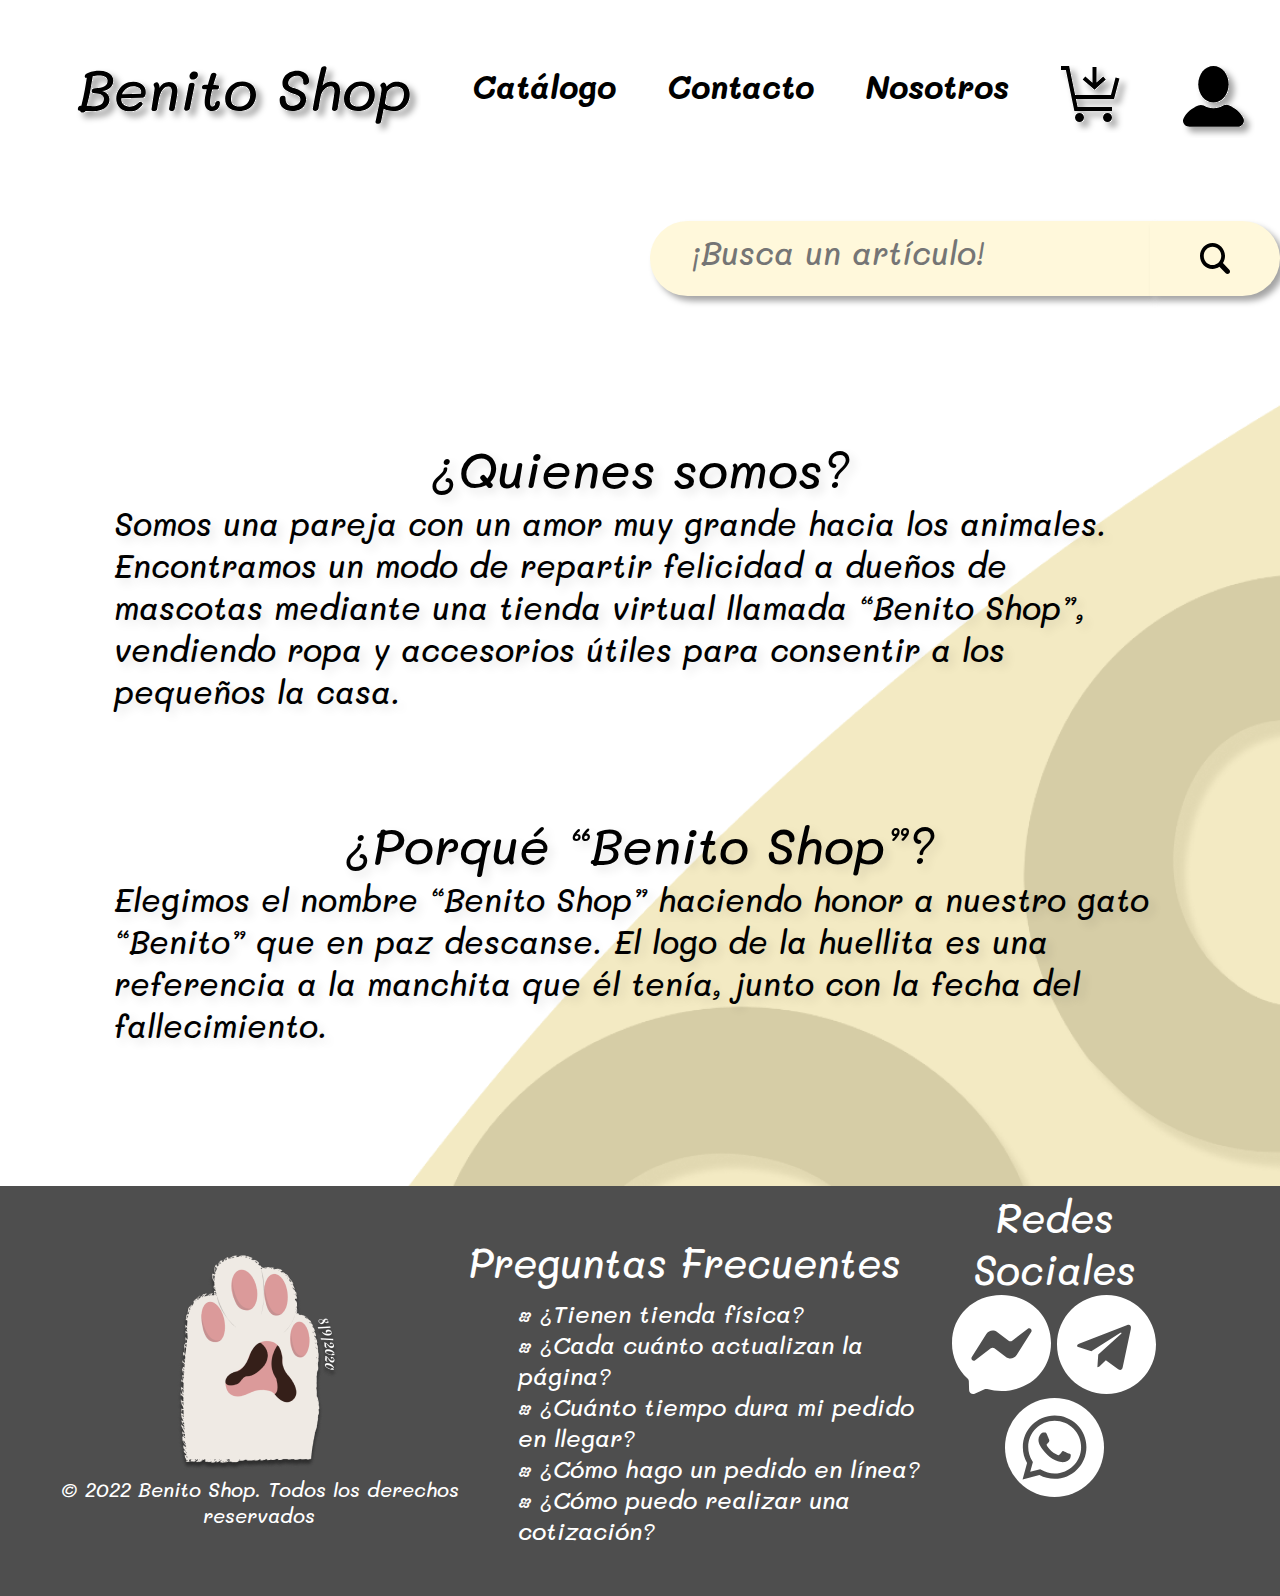
==== commit f2d87e16: "Se añaden cambios" ====
--- a/about_us.html
+++ b/about_us.html
@@ -16,12 +16,32 @@
 <body>
   <div id="wrapper">
     <header>
+      <nav role="navigation">
+        <div class="logo-pagina">
+          <a href="index.html"><img src="img/logo1.svg" alt=""></a>
+        </div>
+        <div id="navigation__menu">
+          <input type="checkbox"/>
+          <span></span>
+          <span></span>
+          <span></span>
+          <ul id="navigation__links">
+            <a href="index.html"><li>Inicio</li></a>
+            <a href="products.html"><li>Catálogo</li></a>
+            <a href="contact.html"><li>Contacto</li></a>
+            <a href="about_us.html"><li>Nosotros</li></a>
+            <a href="cart-page-empty.html"><li><img src="img/Carrito.svg" alt="Enlace hacía carrito de compras"></li></a>
+            <a href="#"><li><img src="img/user.svg" alt="Enlace hacia perfil"></li></a>
+            <a href="#"><li><img src="img/lupa.svg"></li></a>
+          </ul>
+        </div>
+      </nav>
       <nav>
         <div class="nav-principal">
           <ul>
             <li><a href="index.html"><img src="img/logo1.svg"></a></li>
-            <li><a href="#">Catálogo</a></li>
-            <li><a href="#">Contacto</a></li>
+            <li><a href="products.html">Catálogo</a></li>
+            <li><a href="contact.html">Contacto</a></li>
             <li><a href="about_us.html">Nosotros</a></li>
             <li><a href="#"><img src="img/Carrito.svg" alt="Enlace hacía carrito de compras"></a></li>
             <li><a href="#"><img src="img/user.svg" alt="Enlace hacia perfil"></a></li>
@@ -34,23 +54,6 @@
               <input class="button--submit" src="img/lupa.svg" type="image">
             </div>
           </form>
-        </div>
-      </nav>
-      <nav role="navigation">
-        <div id="menuToggle">
-          <input type="checkbox"/>
-          <span></span>
-          <span></span>
-          <span></span>
-          <ul id="menu">
-            <a href="#"><li>Inicio</li></a>
-            <a href="#"><li>Catálogo</li></a>
-            <a href="#"><li>Contacto</li></a>
-            <a href="#"><li>Nosotros</li></a>
-            <a href="#"><li><img src="img/Carrito.svg" alt="Enlace hacía carrito de compras"></li></a>
-            <a href="#"><li><img src="img/user.svg" alt="Enlace hacia perfil"></li></a>
-            <a href="#"><li><img src="img/lupa.svg"></li></a>
-          </ul>
         </div>
       </nav>
     </header>
--- a/css/styles.css
+++ b/css/styles.css
@@ -336,7 +336,6 @@
   margin-top: 150px;
   padding-bottom: 150px;
   padding: 20px 0px 20px 20px;
-  width: 75%;
   background: #FEEB9C;
   box-shadow: 10px 12px 7px -1px rgba(0, 0, 0, 0.25);
   border-radius: 36px;
@@ -344,22 +343,123 @@
 
 .second-ad--box a {
   position: absolute;
-  left: 550px;
-}
-
+  left: 750px;
+}
+
+@media (max-width: 640px) {
+  #wrapper {
+    width: 100%;
+  }
+
+  .principal-ad {
+    width: 98%;
+  }
+
+  .principal-ad a {
+    padding: 41px 90px;
+    margin-left: 541px;
+  }
+
+  .second-ad--box {
+    margin-top: 90px;
+  }
+
+  .second-ad--box a {
+    position: absolute;
+    left: 371px;
+  }
+
+  .second-ad--box {
+    width: 75%;
+  }
+}
+@media (min-width: 641px) and (max-width: 960px) {
+  #wrapper {
+    width: 100%;
+  }
+
+  .navigation {
+    display: none;
+  }
+
+  h1 {
+    font-size: 60px;
+  }
+
+  h2 {
+    font-size: 40px;
+  }
+
+  .principal-ad {
+    width: 70%;
+  }
+
+  .principal-ad a {
+    padding: 20px 30px;
+    margin-left: 470px;
+  }
+
+  .second-ad {
+    padding: 75px 0px 75px 75px;
+    padding-bottom: 150px;
+  }
+
+  .second-ad--box {
+    margin-top: 90px;
+  }
+
+  .second-ad--box a {
+    position: absolute;
+    left: 512px;
+  }
+}
+@media (min-width: 961px) and (max-width: 1024px) {
+  #wrapper {
+    width: 100%;
+  }
+
+  .navigation {
+    display: none;
+  }
+
+  .principal-ad {
+    margin-top: 50px;
+    width: 70%;
+  }
+
+  .principal-ad a {
+    position: relative;
+    padding: 30px 40px;
+    margin-top: 30px;
+    margin-left: 460px;
+  }
+
+  .second-ad {
+    padding-bottom: 150px;
+  }
+
+  .second-ad--box {
+    position: relative;
+    margin-top: 150px;
+  }
+
+  .second-ad--box a {
+    position: absolute;
+    left: 512px;
+  }
+}
 .product-card {
-  margin-bottom: -320px;
+  display: flex;
+  margin-bottom: 270px;
 }
 
 .product-card--box {
-  padding: 0px 0px 60px 0px;
   text-align: center;
-  width: 40%;
-  position: relative;
+  display: flex;
+  justify-content: center;
   background: #feeb9c;
   box-shadow: 10px 12px 7px -1px rgba(0, 0, 0, 0.25);
   border-radius: 84px;
-  margin-top: 150px;
 }
 
 .product-card--box img:hover {
@@ -369,16 +469,19 @@
 
 .product-card--box a {
   position: absolute;
-  top: 520px;
-  left: 20px;
+}
+
+.product-card__box--white {
+  text-align: center;
+  text-shadow: 5px 5px 10px rgba(0, 0, 0, 0.179);
 }
 
 .product-card__small-box {
   position: absolute;
-  width: 40%;
-  padding: 40px;
   background: #fff8db;
   border-radius: 160px 0px 86px;
+  padding: 40px;
+  width: 40%;
   bottom: 0;
   right: 0;
 }
@@ -388,21 +491,9 @@
   transition: all 1s;
 }
 
-.product-card__box--white {
-  background-image: url(../img/blur-rectangle2.svg);
-  background-repeat: no-repeat;
-  text-shadow: 5px 5px 10px rgba(0, 0, 0, 0.103);
-  text-align: center;
-  padding: 50px;
-  left: 750px;
-  bottom: 600px;
-  position: relative;
-  width: 45%;
-}
-
 .product-card__box--white button {
   position: relative;
-  top: 60px;
+  top: 727px;
 }
 
 .product-card--especifications, ul {
@@ -415,9 +506,114 @@
   text-align: start;
 }
 
+@media (max-width: 640px) {
+  #wrapper {
+    width: 100%;
+  }
+
+  .product-card {
+    flex-direction: column-reverse;
+  }
+
+  .product-card--box {
+    padding: 0px 0px 60px 0px;
+    text-align: center;
+    position: relative;
+  }
+
+  .product-card__box--white {
+    margin-top: 60px;
+  }
+
+  .product-card--box a {
+    top: 520px;
+    left: 20px;
+  }
+}
+@media (min-width: 641px) and (max-width: 960px) {
+  #wrapper {
+    width: 100%;
+  }
+
+  .product-card {
+    margin-bottom: 270px;
+  }
+
+  .product-card--box a {
+    top: 470px;
+    left: 20px;
+  }
+
+  .product-card--box {
+    width: 50%;
+    position: relative;
+    margin-top: 150px;
+  }
+
+  .product-card__box--white {
+    left: 50px;
+    bottom: -137px;
+    position: relative;
+    width: 45%;
+  }
+
+  .product-card__box--white button {
+    position: relative;
+    top: 42px;
+  }
+}
+@media (min-width: 961px) {
+  #wrapper {
+    width: 100%;
+  }
+
+  .product-card {
+    margin-bottom: 320px;
+  }
+
+  .product-card--box {
+    padding: 0px 0px 60px 0px;
+    text-align: center;
+    width: 40%;
+    position: relative;
+    background: #feeb9c;
+    box-shadow: 10px 12px 7px -1px rgba(0, 0, 0, 0.25);
+    border-radius: 84px;
+    margin-top: 150px;
+  }
+
+  .product-card--box a {
+    position: absolute;
+    top: 520px;
+    left: 20px;
+  }
+
+  .product-card__small-box {
+    position: absolute;
+    width: 40%;
+    padding: 40px;
+    background: #fff8db;
+    border-radius: 160px 0px 86px;
+    bottom: 0;
+    right: 0;
+  }
+
+  .product-card__box--white {
+    text-shadow: 5px 5px 10px rgba(0, 0, 0, 0.103);
+    text-align: center;
+    padding: 50px;
+    left: 92px;
+    bottom: -110px;
+    position: relative;
+    width: 50%;
+  }
+
+  .product-card__box--white button {
+    position: relative;
+    top: 113px;
+  }
+}
 .about-us {
-  background-image: url(../img/blur-rectangle.svg);
-  background-repeat: no-repeat;
   text-shadow: 5px 5px 10px rgba(0, 0, 0, 0.103);
   padding-bottom: 90px;
   padding-top: 90px;
@@ -430,8 +626,43 @@
 
 .about-us h3 {
   text-align: center;
-}
-
+  font-size: 50px;
+}
+
+@media (max-width: 640px) {
+  #wrapper {
+    width: 100%;
+  }
+
+  .about-us__content {
+    text-align: center;
+    display: block;
+  }
+
+  .about-us__content p {
+    font-size: 40px;
+  }
+}
+@media (min-width: 641px) and (max-width: 960px) {
+  #wrapper {
+    width: 100%;
+  }
+
+  .about-us__content {
+    text-align: center;
+    display: block;
+  }
+}
+@media (min-width: 961px) and (max-width: 1024px) {
+  #wrapper {
+    width: 100%;
+  }
+
+  .about-us__content {
+    text-align: center;
+    display: block;
+  }
+}
 .cart-page {
   width: 100vw;
 }
@@ -565,24 +796,31 @@
   h2 {
     font-size: 25px;
   }
+
   h3 {
     font-size: 22px;
   }
+
   p {
     font-size: 21px;
   }
+
   .cart-block {
     min-height: 500px;
   }
+
   .cart-product-column__product {
     padding: 18px 0;
   }
+
   .cart-price-column__price {
     padding: 18px 0;
   }
+
   .cart-delete-column {
     gap: 65px;
   }
+
   .cart-delete-column__button {
     width: 18px;
   }
@@ -591,24 +829,31 @@
   h2 {
     font-size: 35px;
   }
+
   h3 {
     font-size: 32px;
   }
+
   p {
     font-size: 31px;
   }
+
   .cart-block {
     min-height: 600px;
   }
+
   .cart-product-column__product {
     padding: 10px;
   }
+
   .cart-price-column__price {
     padding: 10px;
   }
+
   .cart-delete-column {
     gap: 50px;
   }
+
   .cart-delete-column__button {
     width: 25px;
   }
@@ -777,25 +1022,31 @@
   #wrapper {
     width: 1277px;
   }
+
   .products-info-container {
     display: block;
   }
+
   .section-container {
     height: 1147px;
     width: 814px;
   }
+
   .nav-principal ul {
     width: 1177px;
   }
+
   .search-input {
     display: flex;
     align-items: center;
     margin-left: 361px;
   }
+
   .product-square__yellow {
     width: 785px;
     height: 422px;
   }
+
   footer {
     width: 1229px;
   }
@@ -804,20 +1055,25 @@
   #wrapper {
     width: 1331px;
   }
+
   .nav-principal ul {
     width: 1180px;
   }
+
   .search-input {
     display: flex;
     align-items: center;
     margin-left: 361px;
   }
+
   .products-info-container {
     width: 1302px;
   }
+
   .section-container {
     width: 1392px;
   }
+
   footer {
     width: 1263px;
   }
@@ -826,20 +1082,25 @@
   #wrapper {
     width: 1331px;
   }
+
   .nav-principal ul {
     width: 1180px;
   }
+
   .search-input {
     display: flex;
     align-items: center;
     margin-left: 361px;
   }
+
   .products-info-container {
     width: 1302px;
   }
+
   .section-container {
     width: 1388px;
   }
+
   footer {
     width: 1263px;
   }
@@ -920,27 +1181,34 @@
   #wrapper {
     width: 1277px;
   }
+
   .products-info-container {
     display: block;
   }
+
   .section-container {
     height: 1004px;
     width: 870px;
   }
+
   .section-topic {
     width: 867px;
   }
+
   .nav-principal ul {
     width: 1177px;
   }
+
   .search-input {
     display: flex;
     align-items: center;
     margin-left: 361px;
   }
+
   .option-product {
     left: 631px;
   }
+
   footer {
     width: 1229px;
   }
@@ -949,26 +1217,33 @@
   #wrapper {
     width: 1331px;
   }
+
   .nav-principal ul {
     width: 1180px;
   }
+
   .search-input {
     display: flex;
     align-items: center;
     margin-left: 361px;
   }
+
   .section-topic {
     width: 1228px;
   }
+
   .products-info-container {
     width: 1302px;
   }
+
   .section-container {
     width: 1392px;
   }
+
   .option-product {
     left: 378px;
   }
+
   footer {
     width: 1263px;
   }
@@ -977,26 +1252,33 @@
   #wrapper {
     width: 1331px;
   }
+
   .nav-principal ul {
     width: 1180px;
   }
+
   .search-input {
     display: flex;
     align-items: center;
     margin-left: 361px;
   }
+
   .section-topic {
     width: 1286px;
   }
+
   .products-info-container {
     width: 1302px;
   }
+
   .section-container {
     width: 1388px;
   }
+
   .option-product {
     left: 419px;
   }
+
   footer {
     width: 1263px;
   }
@@ -1030,5 +1312,367 @@
     width: 570px;
   }
 }
+/*Footer*/
+footer {
+  padding: 0;
+  align-items: center;
+  background: #4E4E4E;
+  color: white;
+  display: flex;
+  justify-content: space-between;
+  padding: 50px;
+}
+
+.footer__questions ul {
+  align-items: center;
+  font-size: 24px;
+  list-style: none;
+  text-decoration: none;
+}
+
+.footer__copyright {
+  text-align: center;
+}
+.footer__copyright p {
+  font-size: 20px;
+}
+
+.footer__social {
+  margin-right: 50px;
+  position: relative;
+  text-align: center;
+  top: -45px;
+}
+
+@media (max-width: 640px) {
+  footer {
+    width: 1177px;
+    flex-direction: column-reverse;
+  }
+
+  .footer__social {
+    margin-bottom: 20px;
+  }
+
+  .footer__questions {
+    margin-bottom: 70px;
+  }
+
+  .footer__questions ul {
+    font-size: 50px;
+  }
+}
+@media (min-width: 641px) and (max-width: 960px) {
+  footer {
+    width: 1231px;
+    flex-direction: column-reverse;
+  }
+
+  .footer__social {
+    margin-bottom: 20px;
+  }
+
+  .footer__questions {
+    margin-bottom: 70px;
+  }
+
+  .footer__questions ul {
+    font-size: 50px;
+  }
+}
+@media (min-width: 961px) and (max-width: 1024px) {
+  footer {
+    width: 1231px;
+  }
+}
+/*Navegación*/
+#navigation__menu, .logo-pagina {
+  display: none;
+}
+
+.nav-principal ul {
+  list-style: none;
+  display: flex;
+  justify-content: space-around;
+  margin-top: 65px;
+  margin-bottom: 75px;
+}
+
+.nav-principal a {
+  text-decoration: none;
+  color: black;
+  font-style: italic;
+  font-weight: 700;
+  font-size: 32px;
+}
+
+.nav-principal a:hover {
+  transition: all 0.2s;
+  text-shadow: 5px 5px 6px rgba(0, 0, 0, 0.36);
+}
+
+.search-input {
+  display: flex;
+  align-items: center;
+  margin-left: 650px;
+}
+
+.search-input__bar {
+  box-shadow: 5px 5px 6px rgba(0, 0, 0, 0.36);
+  min-height: 75px;
+  min-width: 500px;
+  padding: 10px 5px;
+  font-size: 15px;
+  border: none;
+  background: #fff8DB;
+  border-radius: 87px 0px 0px 87px;
+}
+
+.search-input__bar::placeholder, textarea {
+  padding-left: 37px;
+  font-style: italic;
+  font-weight: 500;
+  font-size: 32px;
+}
+
+.button--submit {
+  box-shadow: 5px 5px 6px rgba(0, 0, 0, 0.36);
+  min-height: 65px;
+  padding: 5px 50px;
+  border: none;
+  border-radius: 0px 87px 87px 0px;
+  background: #fff8DB;
+  transition: background-color 0.3s ease-in-out;
+  width: 30px;
+}
+
+.search-input__bar:focus {
+  padding-left: 37px;
+  font-style: italic;
+  font-weight: 500;
+  font-size: 32px;
+  outline: none;
+}
+
+@media (max-width: 640px) {
+  .logo-pagina {
+    display: flex;
+    justify-content: space-around;
+  }
+
+  .logo-pagina img {
+    padding-top: 25px;
+  }
+
+  .nav-principal {
+    display: none;
+  }
+
+  .search-input {
+    display: none;
+  }
+
+  #navigation__menu {
+    display: block;
+    position: relative;
+    top: 50px;
+    left: 50px;
+    z-index: 1;
+  }
+
+  #navigation__menu a {
+    text-decoration: none;
+    color: #232323;
+    transition: color 0.3s ease;
+  }
+
+  #navigation__menu input {
+    display: block;
+    width: 40px;
+    height: 32px;
+    position: absolute;
+    top: -7px;
+    left: -5px;
+    cursor: pointer;
+    opacity: 0;
+    z-index: 2;
+  }
+
+  #navigation__menu span {
+    display: block;
+    width: 33px;
+    height: 4px;
+    margin-bottom: 5px;
+    position: relative;
+    background: #000000;
+    border-radius: 3px;
+    z-index: 1;
+    transform-origin: 4px 0px;
+    transition: transform 0.5s cubic-bezier(0.77, 0.2, 0.05, 1), background 0.5s cubic-bezier(0.77, 0.2, 0.05, 1), opacity 0.55s ease;
+  }
+
+  #navigation__menu span:first-child {
+    transform-origin: 0% 0%;
+  }
+
+  #navigation__menu span:nth-last-child(2) {
+    transform-origin: 0% 100%;
+  }
+
+  #navigation__menu input:checked ~ span {
+    opacity: 1;
+    transform: rotate(45deg) translate(-2px, -1px);
+    background: #232323;
+  }
+
+  #navigation__menu input:checked ~ span:nth-last-child(3) {
+    opacity: 0;
+    transform: rotate(0deg) scale(0.2, 0.2);
+  }
+
+  #navigation__menu input:checked ~ span:nth-last-child(2) {
+    transform: rotate(-45deg) translate(0, -1px);
+  }
+
+  #navigation__links {
+    position: absolute;
+    margin: -100px 0 0 -50px;
+    padding: 50px;
+    width: 300px;
+    padding-top: 125px;
+    background: #fff8DB;
+    list-style-type: none;
+    transform-origin: 0% 0%;
+    transform: translate(-100%, 0);
+    transition: transform 0.5s cubic-bezier(0.77, 0.2, 0.05, 1);
+    border-radius: 50px;
+  }
+
+  #navigation__links li {
+    padding: 10px 0;
+    font-size: 22px;
+    font-weight: 700;
+    font-size: 32px;
+  }
+
+  #navigation__links li:hover {
+    transition: all 0.2s;
+    text-shadow: 5px 5px 6px rgba(0, 0, 0, 0.36);
+  }
+
+  #navigation__menu input:checked ~ ul {
+    transform: none;
+  }
+}
+@media (min-width: 641px) and (max-width: 960px) {
+  .logo-pagina {
+    display: flex;
+    justify-content: space-around;
+  }
+
+  .logo-pagina img {
+    padding-top: 25px;
+  }
+
+  .nav-principal {
+    display: none;
+  }
+
+  .search-input {
+    display: none;
+  }
+
+  #navigation__menu {
+    display: block;
+    position: relative;
+    top: 50px;
+    left: 50px;
+    z-index: 1;
+  }
+
+  #navigation__menu a {
+    text-decoration: none;
+    color: #232323;
+    transition: color 0.3s ease;
+  }
+
+  #navigation__menu input {
+    display: block;
+    width: 40px;
+    height: 32px;
+    position: absolute;
+    top: -7px;
+    left: -5px;
+    cursor: pointer;
+    opacity: 0;
+    z-index: 2;
+  }
+
+  #navigation__menu span {
+    display: block;
+    width: 33px;
+    height: 4px;
+    margin-bottom: 5px;
+    position: relative;
+    background: #000000;
+    border-radius: 3px;
+    z-index: 1;
+    transform-origin: 4px 0px;
+    transition: transform 0.5s cubic-bezier(0.77, 0.2, 0.05, 1), background 0.5s cubic-bezier(0.77, 0.2, 0.05, 1), opacity 0.55s ease;
+  }
+
+  #navigation__menu span:first-child {
+    transform-origin: 0% 0%;
+  }
+
+  #navigation__menu span:nth-last-child(2) {
+    transform-origin: 0% 100%;
+  }
+
+  #navigation__menu input:checked ~ span {
+    opacity: 1;
+    transform: rotate(45deg) translate(-2px, -1px);
+    background: #232323;
+  }
+
+  #navigation__menu input:checked ~ span:nth-last-child(3) {
+    opacity: 0;
+    transform: rotate(0deg) scale(0.2, 0.2);
+  }
+
+  #navigation__menu input:checked ~ span:nth-last-child(2) {
+    transform: rotate(-45deg) translate(0, -1px);
+  }
+
+  #navigation__links {
+    position: absolute;
+    margin: -100px 0 0 -50px;
+    padding: 50px;
+    width: 300px;
+    padding-top: 125px;
+    background: #fff8DB;
+    list-style-type: none;
+    transform-origin: 0% 0%;
+    transform: translate(-100%, 0);
+    transition: transform 0.5s cubic-bezier(0.77, 0.2, 0.05, 1);
+    border-radius: 50px;
+  }
+
+  #navigation__links li {
+    padding: 10px 0;
+    font-size: 22px;
+    font-weight: 700;
+    font-size: 32px;
+  }
+
+  #navigation__links li:hover {
+    transition: all 0.2s;
+    text-shadow: 5px 5px 6px rgba(0, 0, 0, 0.36);
+  }
+
+  #navigation__menu input:checked ~ ul {
+    transform: none;
+  }
+}
 
 /*# sourceMappingURL=styles.css.map */
